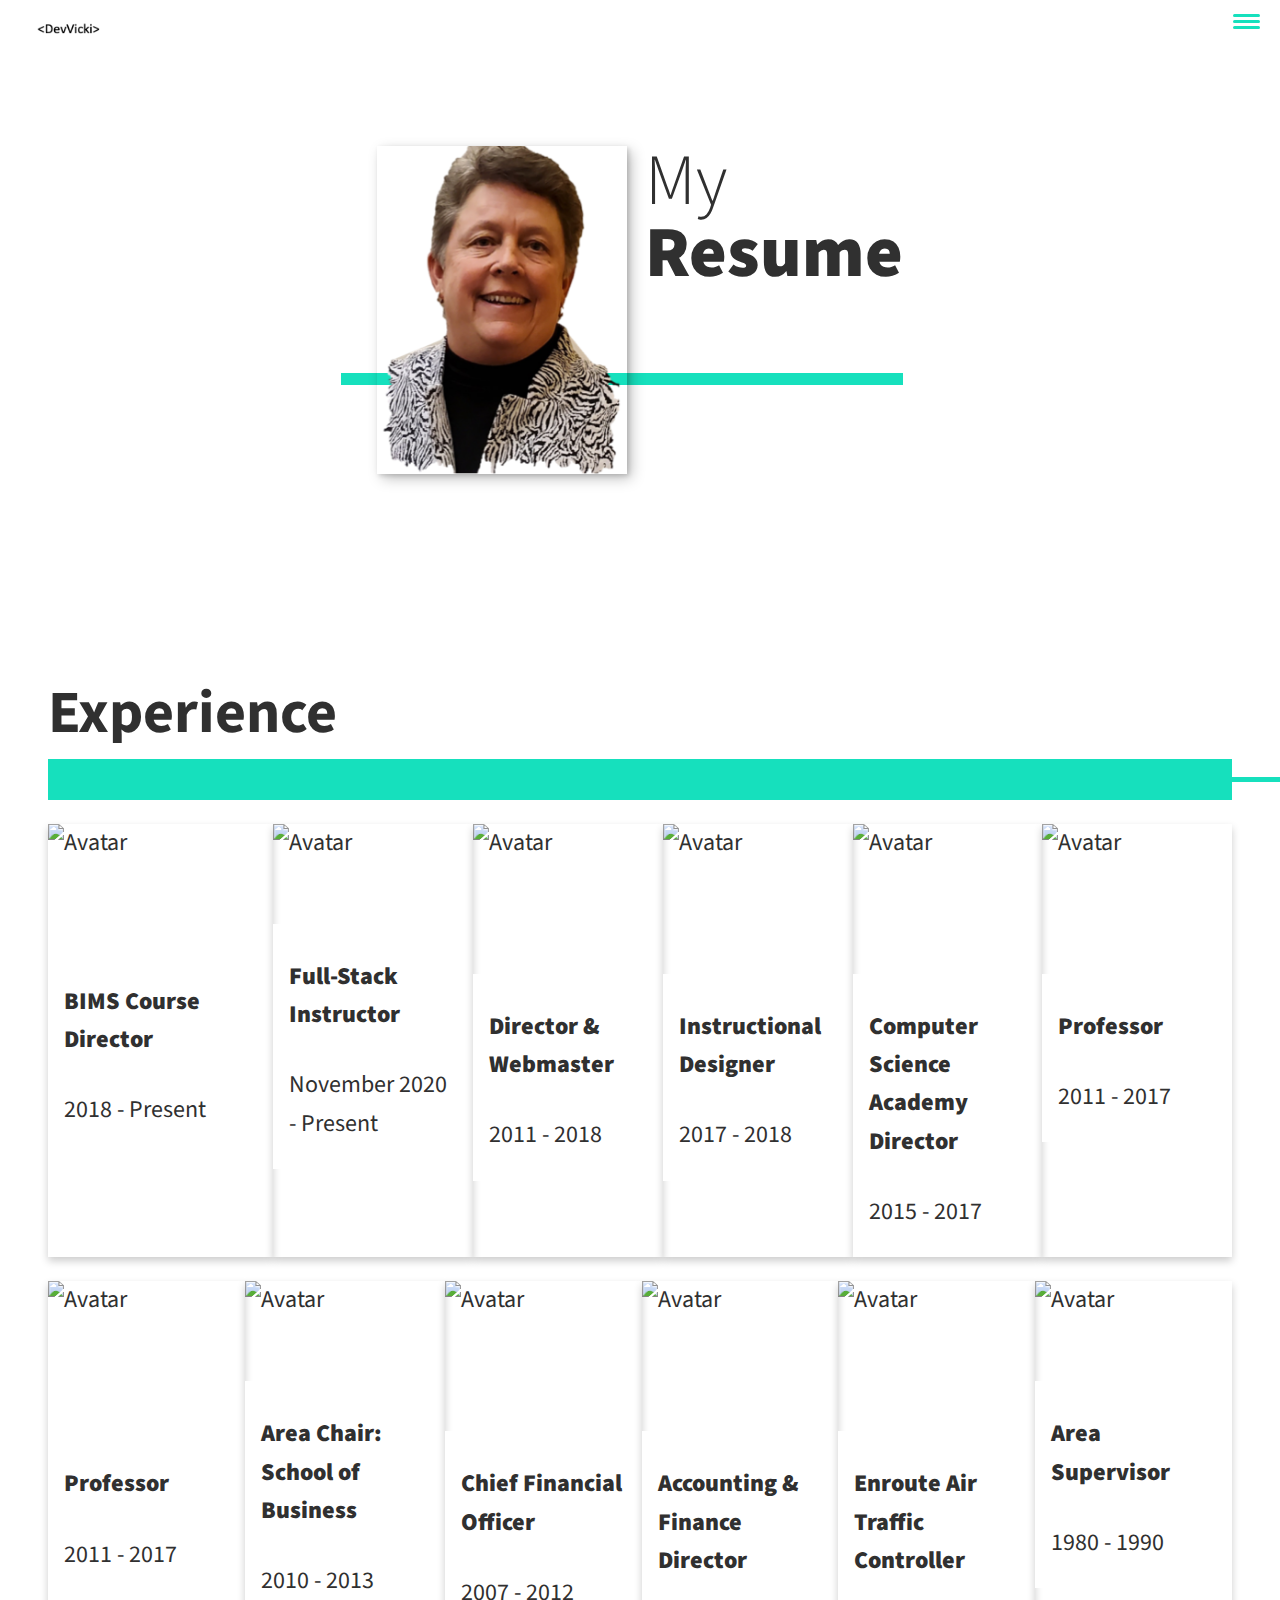
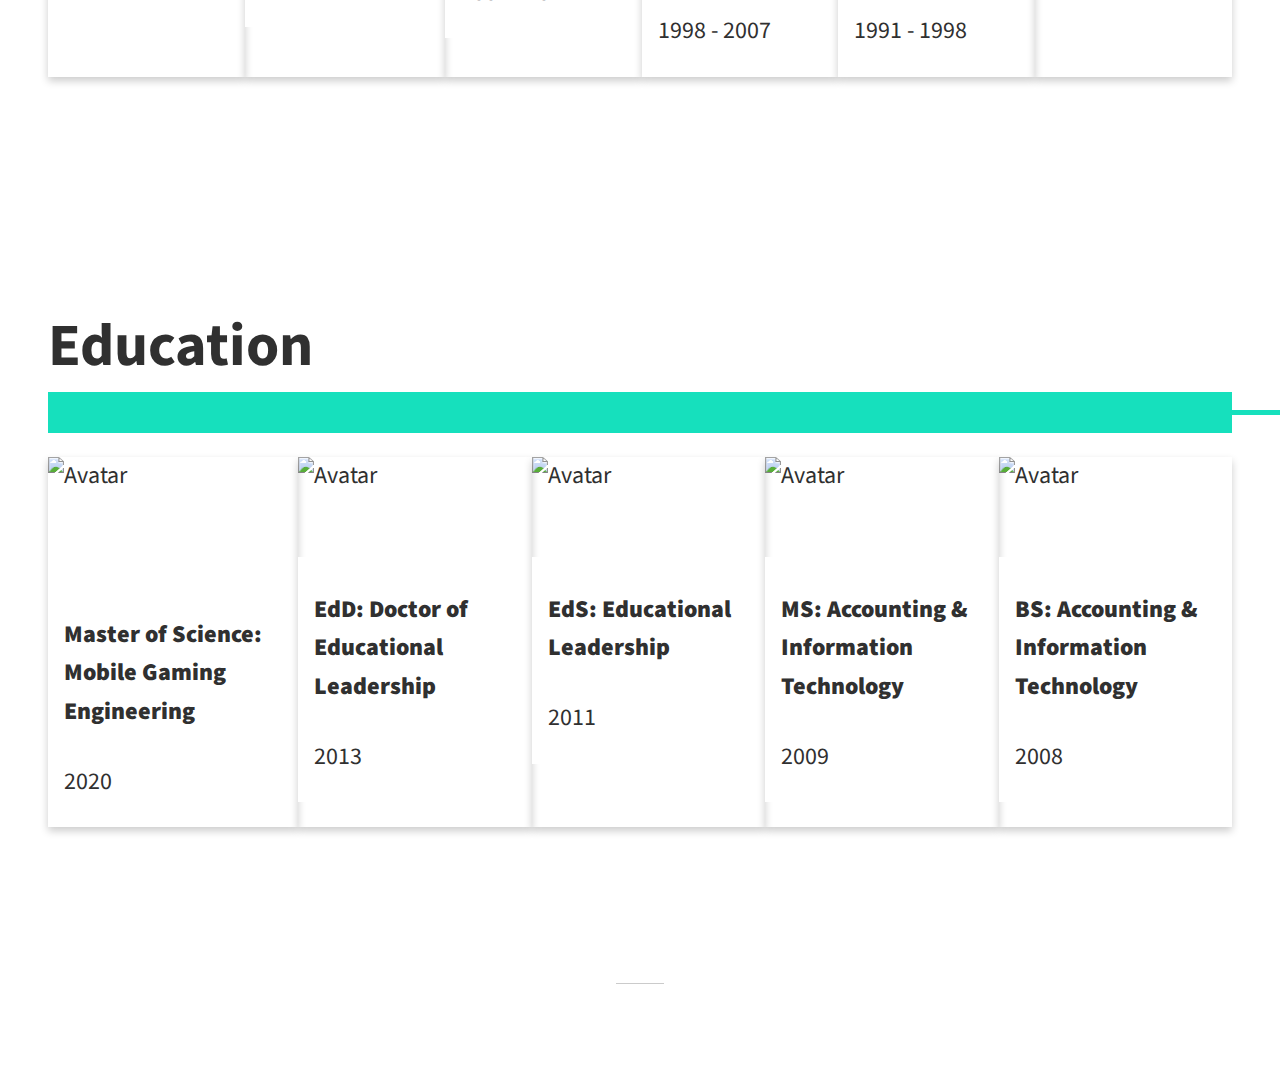
==== resume.html @ 039efaac "add features" ====
<!DOCTYPE html>
<html lang="en">
    <head>
        <meta charset="UTF-8">
        <meta name="viewport" content="width=device-width, initial-scale=1.0">
        <style>
            .card {
  box-shadow: 0 4px 8px 0 rgba(0,0,0,0.2);
  transition: 0.3s;
  width: 25%;
}

.card:hover {
  box-shadow: 0 8px 16px 0 rgba(0,0,0,0.2);
}

.container {
  padding: 2px 16px;
}

        </style>
        <title>DevVicki Portfolio Website</title>
        <link rel="stylesheet" href="https://cdnjs.cloudflare.com/ajax/libs/normalize/7.0.0/normalize.min.css">
        <link rel="stylesheet" href="https://cdnjs.cloudflare.com/ajax/libs/font-awesome/5.11.2/css/all.css" integrity="sha256-46qynGAkLSFpVbEBog43gvNhfrOj+BmwXdxFgVK/Kvc=" crossorigin="anonymous" />  
        
        <!-- Update these with your own fonts -->
        <link href="https://fonts.googleapis.com/css?family=Source+Code+Pro:400,900|Source+Sans+Pro:300,900&display=swap" rel="stylesheet">
        
        <link rel="stylesheet" href="style.css">

    </head>
    <body>
        <header>
            <div class="logo">
                <img src="images/devvicki1.png" alt="">
            </div>
            <button class="nav-toggle" aria-label="toggle navigation">
                <span class="hamburger"></span>
            </button>
            <nav class="nav">
                <ul class="nav__list">
                    <li class="nav__item"><a href="index.html" class="nav__link">Home</a></li>
                    <li class="nav__item"><a href="index.html#services" class="nav__link">My Services</a></li>
                    <li class="nav__item"><a href="index.html#about" class="nav__link">About me</a></li>
                    <li class="nav__item"><a href="index.html#resume" class="nav__link">My Resume</a></li>
                </ul>
            </nav>
        </header>

        <section class="intro" >
            <h1 class="section__title section__title--intro">
            My <strong>Resume</strong></h1>
            <p class="section__subtitle section__subtitle--intro"> </p>
            <img src="images/devvicki.png" alt="Vicki Smiling" class="intro__img">
        </section>



        <!-- Experience -->

        <section class="my-experience" id="experience">
            <h2 class="section__title section__title--about">Experience</h2>
            <p class="section__subtitle section__subtitle--experience"></p>

            <ul class="experience-list">

                <div class="card">
                    <img height="125px" width="225px" src="https://hello.fullsail.edu/lp/shared/app/common/images/logo.svg" alt="Avatar">
                    <div class="container">
                      <h4><b>BIMS Course Director</b></h4>
                      <p>2018 - Present</p>
                    </div> </div>              
                
                <div class="card">
                    <img height="100px" width="200px" src="https://www.digitalcrafts.com/img/digitalcrafts-logo-blue-p.png" alt="Avatar">
                    <div class="container">
                      <h4><b>Full-Stack Instructor</b></h4>
                      <p>November 2020 - Present</p>
                    </div> </div>
                    
                <div class="card">
                    <img height="150px" width="150px" src="https://lh3.googleusercontent.com/NJIfyPwvkBKyvfZGyOelErvuKbXWbrQMAKvsU-wHJ6w2iRhc0swvmUOUcQwTbe_cce4Qv4a5gYkCiNQbjCo=s280" alt="Avatar">
                    <div class="container">
                        <h4><b>Director & Webmaster</b></h4>
                        <p>2011 - 2018</p>
                    </div></div>

                <div class="card">
                    <img height="150px" width="150px" src="https://lh3.googleusercontent.com/nzFe1OqwyYhw9xfC5vzNpe-4QhasNtBReuPd5XTUb0-vRuojIthTKakmcHSHmA7kkYBXSvPMbCKH47pN=s200" alt="Avatar">
                    <div class="container">
                        <h4><b>Instructional Designer</b></h4>
                        <p>2017 - 2018</p>
                    </div></div>

                <div class="card">
                    <img height="150px" width="150px" src="https://lh3.googleusercontent.com/sLp-PVz4KGB3I0jQB774bYoWwNFAS58XWr1jJs-2hpfGeopZxSYMEwkyAOrH8DeDd8RwYD0BUlBN-aR70w=s100" alt="Avatar">
                        <div class="container">
                            <h4><b>Computer Science Academy Director</b></h4>
                            <p>2015 - 2017</p>
                        </div></div>

                <div class="card">
                    <img height="150px" width="150px" src="https://lh3.googleusercontent.com/EBvrP-QzA1zSdYKOfCCRAQIwXcGbqqFFclmSycOg-KRU4KW2VMSCP71zDImVeywBz7NnqPJwArXbk8ez9Q=s200" alt="Avatar">
                        <div class="container">
                            <h4><b>Professor</b></h4>
                            <p>2011 - 2017</p>
                        </div></div>                     
            </ul>


        <ul class="experience-list">

            <div class="card">
                <img height="150px" width="150px" src="https://lh3.googleusercontent.com/YGeaFVpNAOj0jH7HneAPMuEgXJcxlIi9nQl0BOPqPMAubauPRxfaX0MMmhJEq7UHF69IfbgtnUHjOlTx=s200" alt="Avatar">
                    <div class="container">
                        <h4><b>Professor</b></h4>
                        <p>2011 - 2017</p>
                    </div></div>     

            <div class="card">
                <img height="100px" width="200px" src="https://lh3.googleusercontent.com/wCHHBPSZY6qWTrij7rY2QCxlQE19Qpgsz6lQjoAPfpq5LJbzfiUyvxrlGshuBxqzev6vTNjvFY5BPQ6hqME=s200" alt="Avatar">
                    <div class="container">
                        <h4><b>Area Chair: School of Business</b></h4>
                        <p>2010 - 2013</p>
                </div></div>                        

                <div class="card">
                    <img height="150px" width="150px" src="https://lh3.googleusercontent.com/AeG27EWDaL7KlYSD2pR43pnkqHRXZAyi8agTSlGUo-FQBvhKFLJPEiuXeX-v11znKOO04iUByvSb1q5xKA=s200" alt="Avatar">
                        <div class="container">
                            <h4><b>Chief Financial Officer</b></h4>
                            <p>2007 - 2012</p>
                    </div></div>   

                <div class="card">
                    <img height="150px" width="150px" src="https://lh3.googleusercontent.com/r9UynbSU3KxyYnn-zXkbC00Xz1dLmjRKXhGBEUwNKbatXmfbp-RPtE6V8EEbHY3o19FU4tWrv58iDEO0eA=s200" alt="Avatar">
                        <div class="container">
                            <h4><b>Accounting & Finance Director</b></h4>
                            <p>1998 - 2007</p>
                        </div></div>   

                <div class="card">
                    <img height="150px" width="150px" src="https://lh3.googleusercontent.com/4PUKXRRySLEQu9jy2htmRR9gUG8FzZKR9MD_SDNjcZcI3pYi3DR60aaWeFIWwxUr3WzKXEaN1ftEjK1n0A=s200" alt="Avatar">
                        <div class="container">
                            <h4><b>Enroute Air Traffic Controller</b></h4>
                            <p>1991 - 1998</p>
                        </div></div>   

                <div class="card">
                    <img height="100px" width="100px" src="http://ww1.prweb.com/prfiles/2010/05/02/222634/711Logo.jpg" alt="Avatar">
                        <div class="container">
                            <h4><b>Area Supervisor</b></h4>
                            <p>1980 - 1990</p>
                    </div> </div>                            

            </ul>

        </section>

        <!-- Education -->

        <section class="my-experience" id="experience">
            <h2 class="section__title section__title--about">Education</h2>
            <p class="section__subtitle section__subtitle--experience"></p>

            <ul class="experience-list">
                
                <div class="card">
                    <img height="125px" width="250px" src="https://hello.fullsail.edu/lp/shared/app/common/images/logo.svg" alt="Avatar">
                    <div class="container">
                      <h4><b>Master of Science: Mobile Gaming Engineering</b></h4>
                      <p>2020</p>
                    </div> </div>
                    
                <div class="card">
                    <img height="100px" width="200px" src="https://lh3.googleusercontent.com/4_nc_bs6EVUu5UGEXJawTuynBgrLPSNoDsn2Lm7nqzxKtcpe3rSY6oJ6OZSbbAtmN8Lym60KlxYx6-SJLw=s140" alt="Avatar">
                    <div class="container">
                        <h4><b>EdD: Doctor of Educational Leadership</b></h4>
                        <p>2013</p>
                    </div></div>

                <div class="card">
                    <img height="100px" width="200px" src="https://lh3.googleusercontent.com/4_nc_bs6EVUu5UGEXJawTuynBgrLPSNoDsn2Lm7nqzxKtcpe3rSY6oJ6OZSbbAtmN8Lym60KlxYx6-SJLw=s140" alt="Avatar">
                    <div class="container">
                        <h4><b>EdS: Educational Leadership</b></h4>
                        <p>2011</p>
                    </div></div>

                <div class="card">
                    <img height="100px" width="200px" src="https://lh3.googleusercontent.com/4_nc_bs6EVUu5UGEXJawTuynBgrLPSNoDsn2Lm7nqzxKtcpe3rSY6oJ6OZSbbAtmN8Lym60KlxYx6-SJLw=s140" alt="Avatar">
                        <div class="container">
                            <h4><b>MS: Accounting & Information Technology</b></h4>
                            <p>2009</p>
                        </div></div>

                <div class="card">
                    <img height="100px" width="200px" src="https://lh3.googleusercontent.com/4_nc_bs6EVUu5UGEXJawTuynBgrLPSNoDsn2Lm7nqzxKtcpe3rSY6oJ6OZSbbAtmN8Lym60KlxYx6-SJLw=s140" alt="Avatar">
                        <div class="container">
                            <h4><b>BS: Accounting & Information Technology</b></h4>
                            <p>2008</p>
                        </div></div>                     
            </ul>

        </section>


        <!-- Footer -->
        <footer class="footer">
            <!-- replace with your email address -->
            <a href="mailto:drvicki.bealman@gmail.com" class="footer__link"><i class="fas fa-envelope-square"></i></a>
            <ul class="social-list">
                <li class="social-list__item"><a class="social-list__link" href="https://codepen.io/drvicki"><i class="fab fa-codepen"></i></a></li>
                <li class="social-list__item"><a class="social-list__link" href="https://twitter.com/Vbealman1"><i class="fab fa-twitter"></i></a></li>
                <li class="social-list__item"><a class="social-list__link" href="https://github.com/DrVicki"><i class="fab fa-github"></i></a></li>
                <li class="social-list__item"><a class="social-list__link" href="https://www.linkedin.com/in/dr-vicki-bealman/"><i class="fab fa-linkedin-in"></i></a></li>
            </ul>
        </footer>

        <script src="index.js"></script>

    </body>

</html>
---- style.css ----
*,
*::before,
*::after {
    box-sizing: border-box;
}

/* Custom Properties, update these for your own design */

:root {
    --ff-primary: 'Source Sans Pro', sans-serif;
    --ff-secondary: 'Source Code Pro', monospace;
    
    --fw-reg: 300;
    --fw-bold: 900;
    
    --clr-light: #fff;
    --clr-dark: #303030;
    --clr-accent: #16e0bd;
    
    --fs-h1: 3rem;
    --fs-h2: 2.25rem;
    --fs-h3: 1.25rem;
    --fs-body: 1rem;
    
    --bs: 0.25em 0.25em 0.75em rgba(0,0,0,.25),
          0.125em 0.125em 0.25em rgba(0,0,0,.15);
}

@media (min-width: 800px) {
    :root {
        --fs-h1: 4.5rem;
        --fs-h2: 3.75rem;
        --fs-h3: 1.5rem;
        --fs-body: 1.125rem;
    }
}

/* General styles */

html {
    scroll-behavior: smooth;
}

body {
    background: var(--clr-light);
    color: var(--clr-dark);
    margin: 0;
    font-family: var(--ff-primary);
    font-size: var(--fs-body);
    line-height: 1.6;
}

section {
    padding: 5em 2em;
}

img {
    display: block;
    max-width: 100%;
}

strong { font-weight: var(--fw-bold) }

:focus {
    outline: 3px solid var(--clr-accent);
    outline-offset: 3px;
}

/* Buttons */

.btn {
    display: inline-block;
    padding: .5em 2.5em;
    background: var(--clr-accent);
    color: var(--clr-dark);
    text-decoration: none;
    cursor: pointer;
    font-size: .8rem;
    text-transform: uppercase;
    letter-spacing: 2px;
    font-weight: var(--fw-bold);
    transition: transform 200ms ease-in-out;
}

.btn:hover {
    transform: scale(1.1);
}

/* Typography */

h1,
h2,
h3 {
    line-height: 1;
    margin: 0;
}

h1 { font-size: var(--fs-h1) }
h2 { font-size: var(--fs-h2) }
h3 { font-size: var(--fs-h3) }


.section__title {
    margin-bottom: .25em;
}

.section__title--intro {
    font-weight: var(--fw-reg);
}

.section__title--intro strong {
    display: block;
}

.section__subtitle {
    margin: 0;
    font-size: var(--fs-h3);
}

.section__subtitle--intro,
.section__subtitle--about,
.section__subtitle--skills,
.section__subtitle--work,
.section__subtitle--resume,
.section__subtitle--experience
 {
    background: var(--clr-accent);
    padding: .25em 1em;
    font-family: var(--ff-secondary);
    margin-bottom: 1em;
}


/* header */

header {
    display: flex;
    justify-content: space-between;
    padding: 1em;
}

.logo {
    max-width: 100px;
}

.nav {
    position: fixed;
    background: var(--clr-dark);
    color: var(--clr-light);
    top: 0;
    bottom: 0;
    left: 0;
    right: 0;
    z-index: 100;

    transform: translateX(100%);
    transition: transform 250ms cubic-bezier(.5, o, .5, 1)
}

.nav__list {
    list-style: none;
    display: flex;
    height: 100%;
    flex-direction: column;
    justify-content: space-evenly;
    align-items: center;
    margin: 0;
    padding: 0;

}

.nav__link {
    color: inherit;
    font-weight: var(--fw-bold);
    font-size: var(--fs-h3);
    text-decoration: none;
}

.nav__link:hover {
    color: var(--clr-accent);
}

.nav-toggle {
    padding: .5em;
    background: transparent;
    border: 0;
    cursor: pointer;
    position: absolute;
    right: 1em;
    top: 1em;
    z-index: 1000;
}

.nav-open .nav {
    transform: translateX(0);
}

.nav-open .nav-toggle {
    position: fixed;
}

.nav-open .hamburger {
    transform: rotate(.625turn);
}

.nav-open .hamburger::before {
    transform: rotate(90deg) translateX(-6px);
}

.nav-open .hamburger::after {
    opacity: 0;
}


.hamburger {
    display: block;
    position: relative;
}

.hamburger,
.hamburger::before,
.hamburger::after {
    background: var(--clr-accent);
    width: 2em;
    height: 3px;
    border-radius: 1em;
    transition: transform 250ms ease-in-out;
}

.hamburger::before,
.hamburger::after {
    content: '';
    position: absolute;
    left: 0;
    right: 0;
}

.hamburger::before { top: 6px; }
.hamburger::after { bottom: 6px; }




/*  Intro section  */

.intro {
    position: relative;
}

.intro__img {
    box-shadow: var(--bs);
}

.section__subtitle--intro {
    display: inline-block;
}

@media (min-width: 600px) {
    .intro {
        display: grid;
        width: min-content;
        margin: 0 auto;
        grid-column-gap: 1em;
        grid-template-areas: 
            "img title"
            "img subtitle";
        grid-template-columns: min-content max-content;
    }
    
    .intro__img {
        grid-area: img;
        min-width: 250px;
        position: relative;
        z-index: 2;
    }    
    
    .section__subtitle--intro {
        align-self: start;
        grid-column: -1 / 1;
        grid-row: 2;
        text-align: right;
        position: relative;
        left: -1.5em;
        width: calc(100% + 1.5em);
    }
}



/*  My services section  */

.my-services {
    background-color: var(--clr-dark);
    background-image: url(images/services-bg.png);
    background-size: cover;
    background-blend-mode: multiply; 
    color: var(--clr-light);
    text-align: center;
}

.section__title--services {
    color: var(--clr-accent);
    position: relative;
}

.section__title--services::after {
    content: '';
    display: block;
    width: 2em;
    height: 1px;
    margin: 0.5em auto 1em;
    background: var(--clr-light);
    opacity: 0.25;
}

.services {
    margin-bottom: 4em;
}

.service {
    max-width: 500px;
    margin: 0 auto;
}

@media (min-width: 800px) {
    .services {
        display: flex;
        max-width: 1000px;
        margin-left: auto;
        margin-right: auto;
    }
    
    .service + .service {
        margin-left: 2em;
    }
}



.my-skills {
    background-color: black;
    color: var(--clr-light);
   
    font-size: var(--fs-h3);
}

.my-skills a { 
    color: inherit;
    text-decoration: none;
}





.skills-list {
    list-style: none;
    display: flex;
    justify-content: center;
    margin: 1em 0 0;
    padding: 0;
 
}

.skills-list__item {
    margin: 0 .5em;
    color: var(--clr-accent);
}

.skills-list__link {
    padding: .5em;

}

.skills-list__link::after {
    content: '';
    display: block;
    width: 2em;
    height: 1px;
    margin: 0.5em auto 1em;
    background: var(--clr-dark);
    opacity: 0.25;
}



.about-me {
    max-width: 1000px;
    margin: 0 auto;
}

.about-me__img {
    box-shadow: var(--bs);
}

@media(min-width: 600px) {
    .about-me {
        display: grid;
        grid-template-columns: 1fr 200px;
        grid-template-areas: 
            "title img"
            "subtitle img"
            "text img";
            grid-column-gap: 2em;
    }

    .section__title--about {
        grid-area: title;
    }

    .section__subtitle--about {
        grid-column: 1 / -1;
        grid-row: 2;
        position: relative;
        /*left: -1em;*/
        width: calc(100% + 2em);
        padding-left: .15em;
        padding-right: calc(200px + 4em);
    }


    .about-me__img {
        grid-area: img;
        width: 300px;
        height: 406px;
        position: relative;
        z-index: 2;
    }
}

.my-work {
    background-color: var(--clr-light);
    background-image: url(images/mywork.png);
    background-size: cover;
    background-blend-mode: multiply; 
    color: var(--clr-light);
    text-align: center;
}
.section__title--work::after {
    content: '';
    display: flex;
    width: 2em;
    height: 1px;
    margin: 0.5em auto .5em; 
    background: var(--clr-light);
    opacity: 0.25;
}

.section__subtitle--work  {
    color: var(--clr-dark);
    font-style: var(--ff-secondary);

    margin-bottom: 2em;
    margin-top: .5em;

}

.work-list {
    list-style: none;
    display: flex;
    justify-content: center;
    margin: 2em 0 0;
    padding: 2;
 
}

.work-list__item {
    margin: 0 .5em;
    color: var(--clr-accent);
}

.work-list__link {
    padding: .5em;

}

.work-list__link::after {
    content: '';
    display: block;
    width: 2em;
    height: 1px;
    margin: 0.5em auto 1em;
    background: var(--clr-light);
    opacity: 0.25;
}

@media (min-width: 800px) {
    .work {
        display: flex;
        max-width: 1000px;
        margin-left: auto;
        margin-right: auto;
    }



/* footer */
.footer {
    background: var(--clr-light);
    background-size: auto;
    background-blend-mode: color;
    color: var(--clr-accent);
    text-align: center;
    padding: 1.0em 0;
        font-size: var(--fs-h3);
}

.footer a { 
    color: inherit;
    text-decoration: none;
}

.footer__link {
   
    font-weight: var(--fw-bold);
}

.footer__link::after {
    content: '';
    display: flex;
    width: 2em;
    height: 1px;
    margin: 0.5em auto 1em;
    background: var(--clr-dark);
    opacity: 0.25;
}

.footer__link:hover, 
.social-list__link:hover {
    opacity: .7;
}

.footer__link:hover {
    text-decoration: underline;

}

.social-list {
    list-style: none;
    display: flex;
    justify-content: center;
    margin: 1em 0 0;
    padding: 0;
}

.social-list__item {
    margin: 0 .5em;
}

.social-list__link {
    padding: .5em;

}

* {
    box-sizing: border-box;
  }
   

  .active,
  .demo:hover {
    opacity: 1;
  }


 
.container {
    float: left;
    width: 100%;
    background-color: var(--clr-light);
  }
  
  .content {
    width: 94%;
    margin: 0px auto;
    background-color: var(--clr-light);
    padding: 30px;
  }
  
  .categories {
    display: flex;
    justify-content: space-between;
    background-color: var(--clr-light);
  }
  
  .categories_item a {
    color: green;
  }
  
  .categories_item {
    flex-grow: 1;
  }



  .my-experience {
    background-color: var(--clr-light);
    color: var(--clr-dark);
   
    font-size: var(--fs-h3);
}

.my-experience a { 
    color: inherit;
    text-decoration: none;
}


.experience-list {
    list-style: none;
    display: flex;
    justify-content: center;
    margin: 1em 0 0;
    padding: 0;
 
}

.experience-list__item {
    margin: 0 .5em;
    color: var(--clr-accent);
}

.experience-list__link {
    padding: .5em;

}

.experience-list__link::after {
    content: '';
    display: block;
    width: 2em;
    height: 1px;
    margin: 0.5em auto 1em;
    background: var(--clr-dark);
    opacity: 0.25;
}

.section__title--experience::after {
    content: '';
    display: block;
    width: 2em;
    height: 1px;
    margin: 0.5em auto .5em; 
    background: var(--clr-accent);
    opacity: 0.25;
}

@media (min-width: 800px) {
    .experience {
        display: flex;
        max-width: 1000px;
        margin-left: auto;
        margin-right: auto;
    }
    
    .experience + .experience {
        margin-left: 2em;
    }


}

.section__subtitle--experience::after {
    content: '';
    display: block;
    width: 60em;
    height: 5px;
    margin: 0.5em auto  .5em; 
    background: var(--clr-accent);
    opacity: 100%;
}
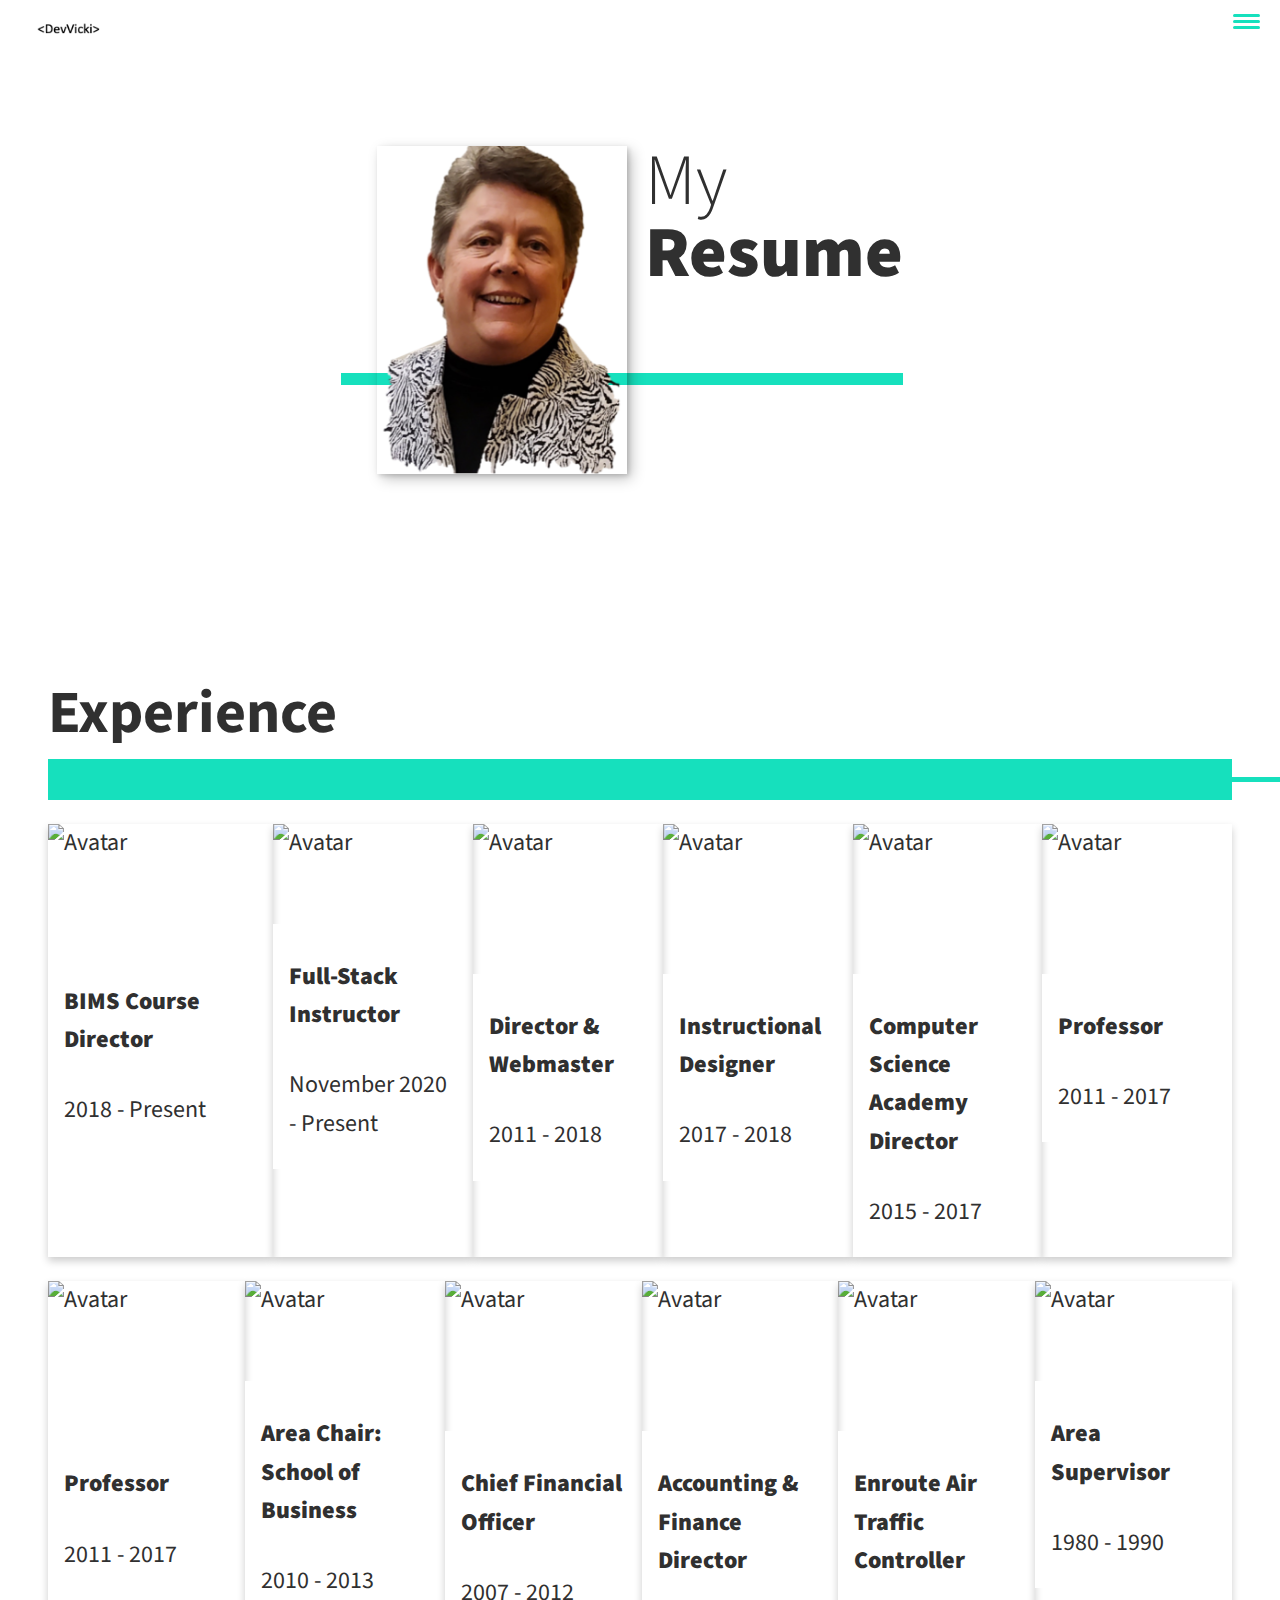
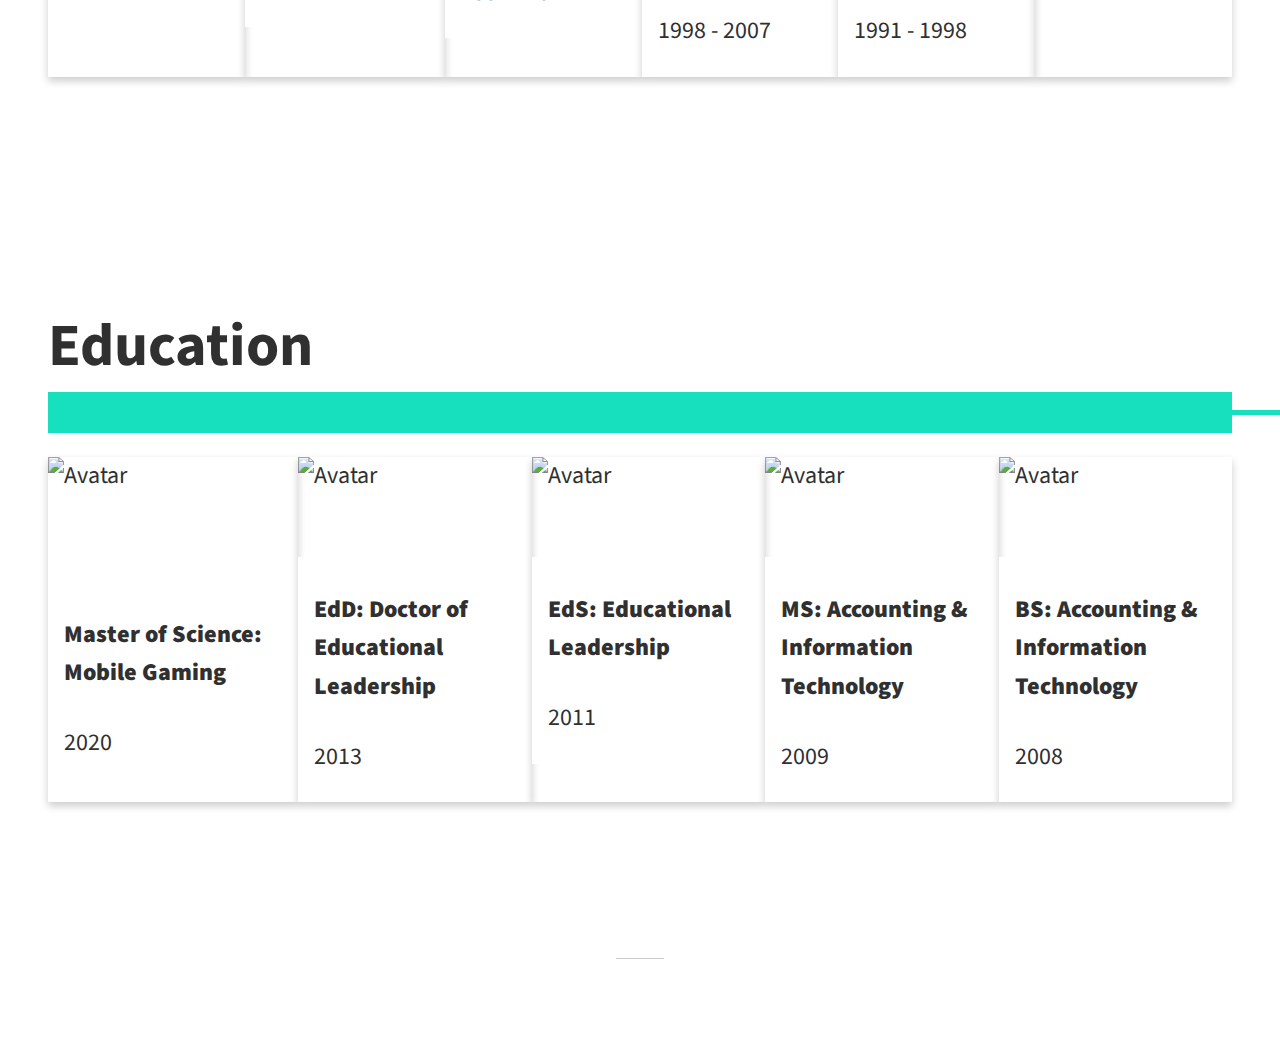
==== commit 44539c43: "update education" ====
--- a/resume.html
+++ b/resume.html
@@ -167,7 +167,7 @@
                 <div class="card">
                     <img height="125px" width="250px" src="https://hello.fullsail.edu/lp/shared/app/common/images/logo.svg" alt="Avatar">
                     <div class="container">
-                      <h4><b>Master of Science: Mobile Gaming Engineering</b></h4>
+                      <h4><b>Master of Science: Mobile Gaming</b></h4>
                       <p>2020</p>
                     </div> </div>
                     
--- a/style.css
+++ b/style.css
@@ -40,7 +40,7 @@
 
 html {
     scroll-behavior: smooth;
-}
+}    
 
 body {
     background: var(--clr-light);
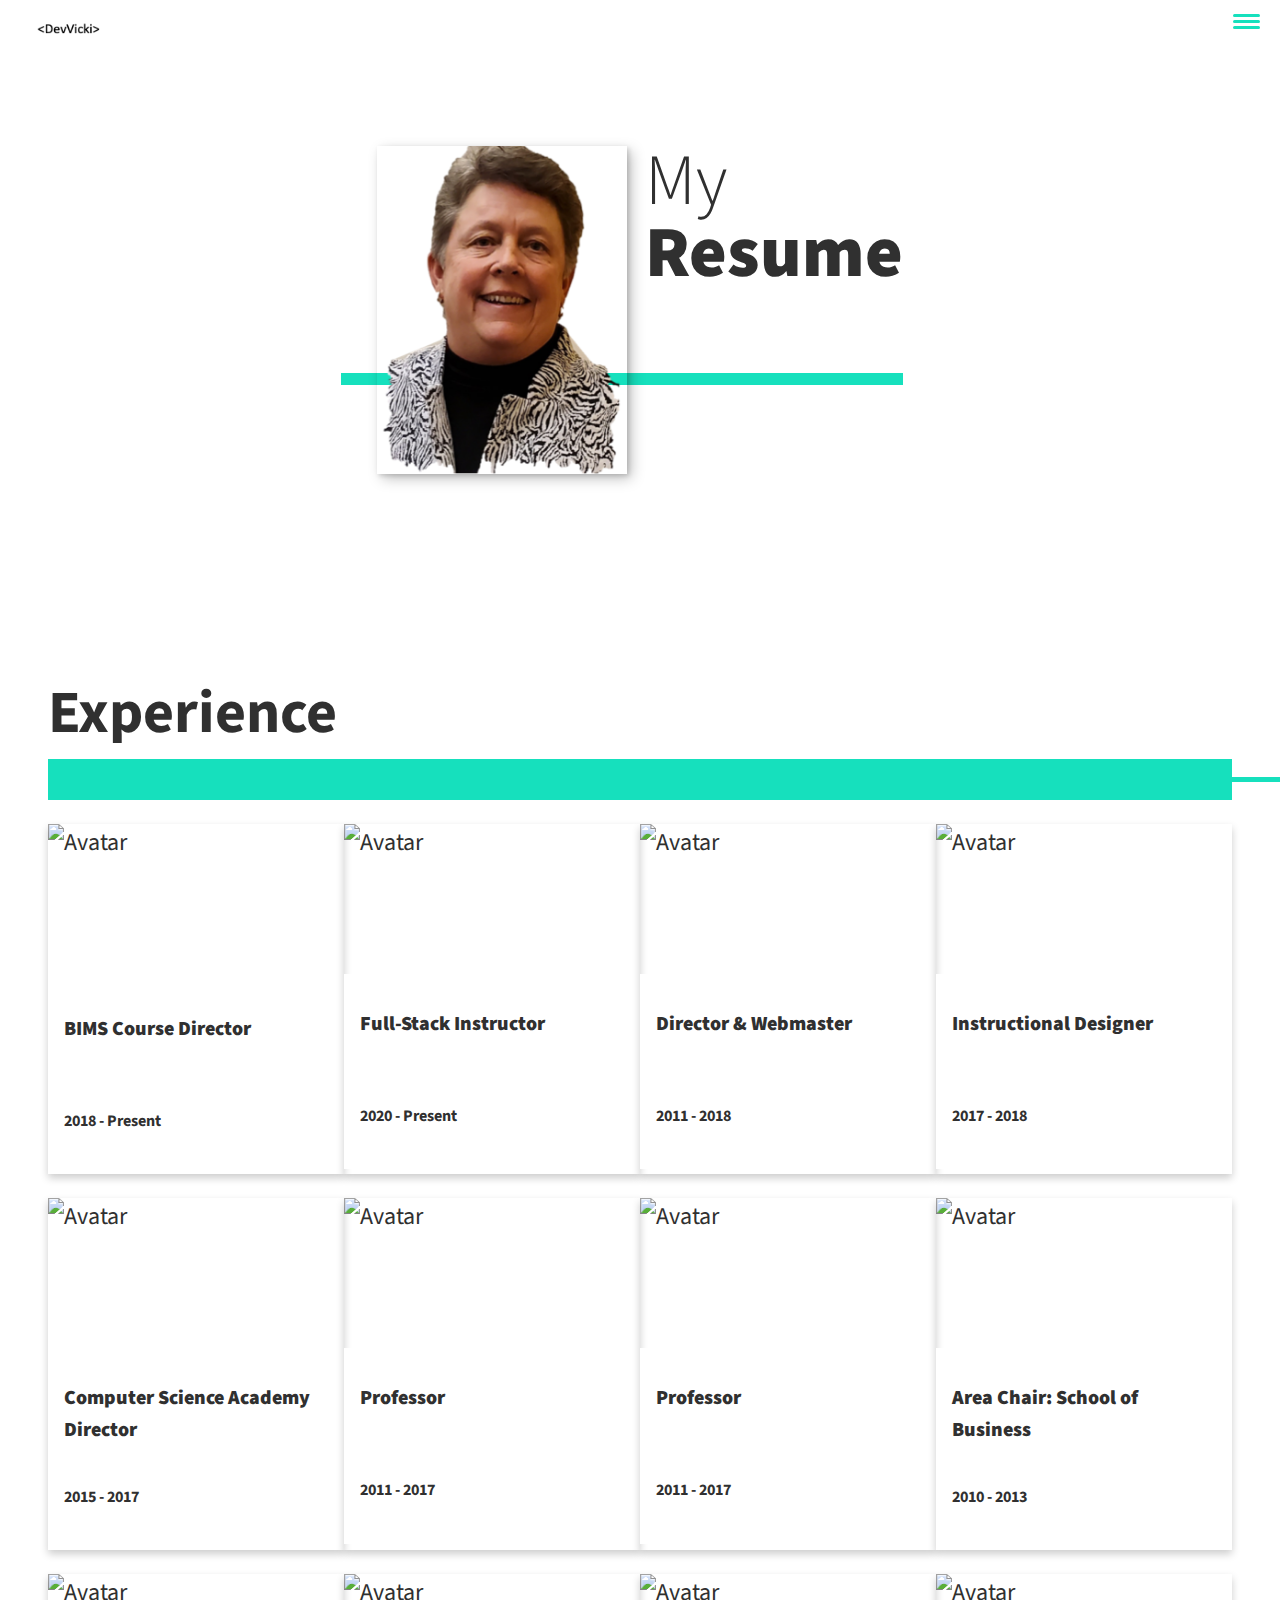
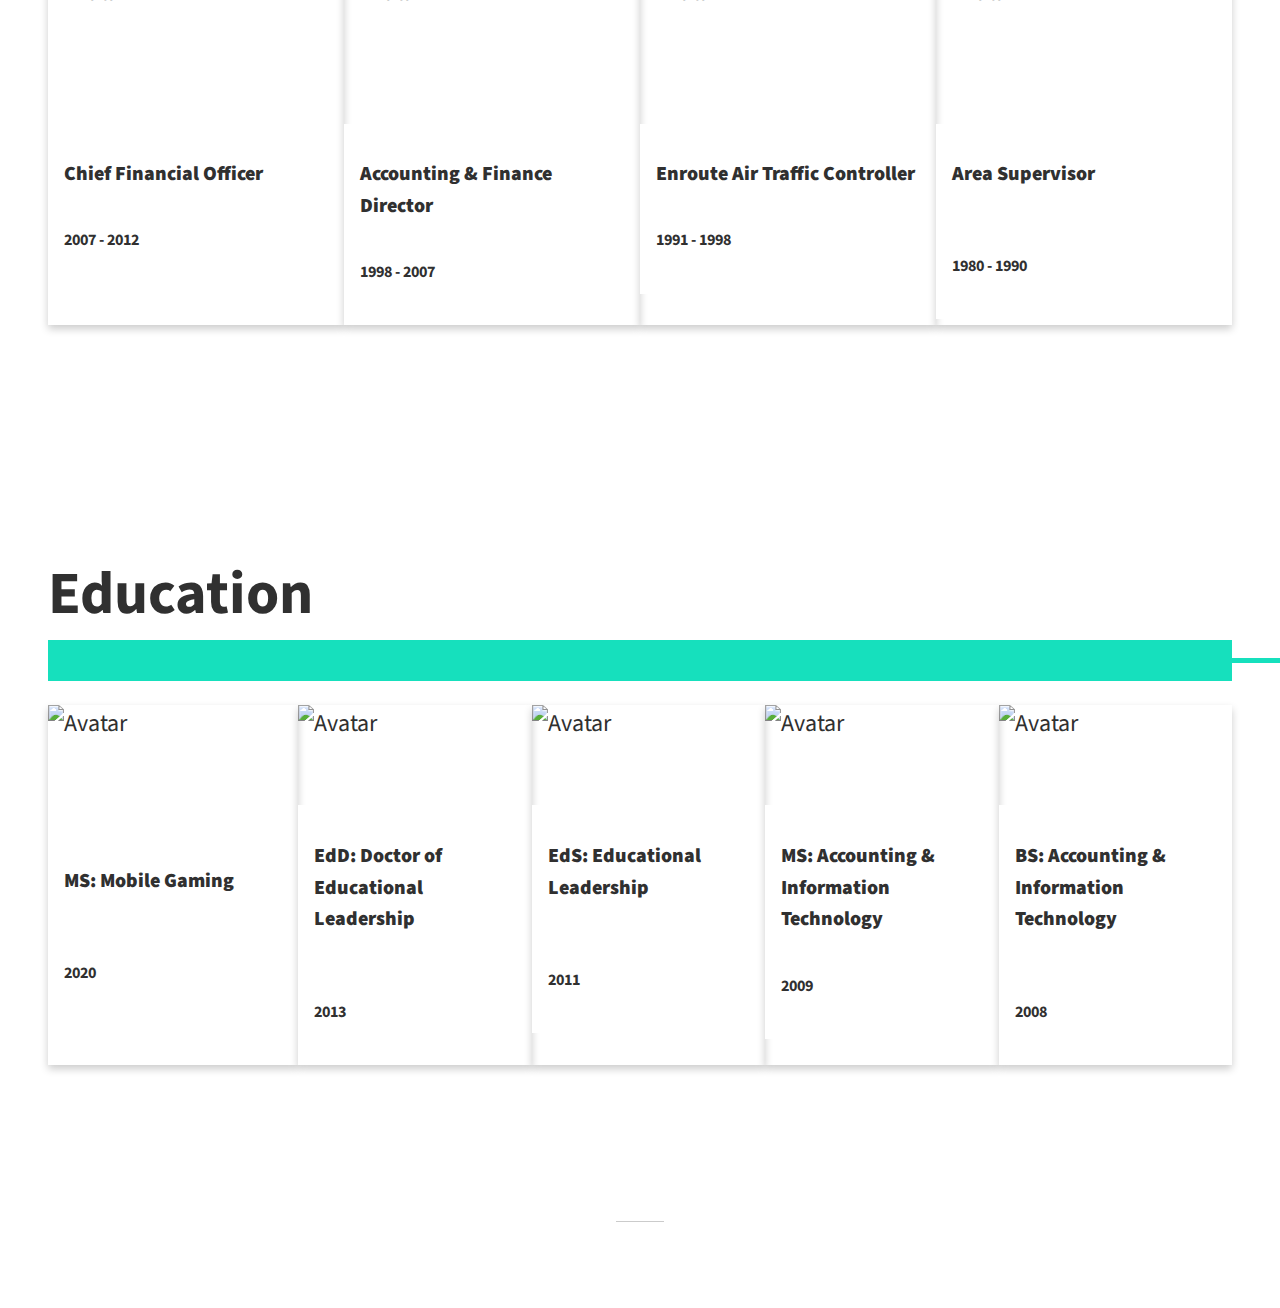
==== commit 1891dab5: "update cards" ====
--- a/resume.html
+++ b/resume.html
@@ -65,91 +65,95 @@
             <ul class="experience-list">
 
                 <div class="card">
-                    <img height="125px" width="225px" src="https://hello.fullsail.edu/lp/shared/app/common/images/logo.svg" alt="Avatar">
-                    <div class="container">
-                      <h4><b>BIMS Course Director</b></h4>
-                      <p>2018 - Present</p>
+                    <img height="155px" width="220px" src="https://hello.fullsail.edu/lp/shared/app/common/images/logo.svg" alt="Avatar">
+                    <div class="container">
+                      <h5><b>BIMS Course Director</b></h5>
+                      <h6><br>2018 - Present</h6>
                     </div> </div>              
                 
                 <div class="card">
-                    <img height="100px" width="200px" src="https://www.digitalcrafts.com/img/digitalcrafts-logo-blue-p.png" alt="Avatar">
-                    <div class="container">
-                      <h4><b>Full-Stack Instructor</b></h4>
-                      <p>November 2020 - Present</p>
+                    <img height="150px" width="200px" src="https://www.digitalcrafts.com/img/digitalcrafts-logo-blue-p.png" alt="Avatar">
+                    <div class="container">
+                      <h5><b>Full-Stack Instructor</b></h5>
+                      <h6><br>2020 - Present</h6>
                     </div> </div>
                     
                 <div class="card">
                     <img height="150px" width="150px" src="https://lh3.googleusercontent.com/NJIfyPwvkBKyvfZGyOelErvuKbXWbrQMAKvsU-wHJ6w2iRhc0swvmUOUcQwTbe_cce4Qv4a5gYkCiNQbjCo=s280" alt="Avatar">
                     <div class="container">
-                        <h4><b>Director & Webmaster</b></h4>
-                        <p>2011 - 2018</p>
+                        <h5><b>Director & Webmaster</b></h5>
+                        <h6><br>2011 - 2018</h6>
                     </div></div>
 
                 <div class="card">
                     <img height="150px" width="150px" src="https://lh3.googleusercontent.com/nzFe1OqwyYhw9xfC5vzNpe-4QhasNtBReuPd5XTUb0-vRuojIthTKakmcHSHmA7kkYBXSvPMbCKH47pN=s200" alt="Avatar">
                     <div class="container">
-                        <h4><b>Instructional Designer</b></h4>
-                        <p>2017 - 2018</p>
-                    </div></div>
-
+                        <h5><b>Instructional Designer</b></h5>
+                        <h6><br>2017 - 2018</h6>
+                    </div></div>
+                </ul>
+
+<ul class="experience-list">
                 <div class="card">
                     <img height="150px" width="150px" src="https://lh3.googleusercontent.com/sLp-PVz4KGB3I0jQB774bYoWwNFAS58XWr1jJs-2hpfGeopZxSYMEwkyAOrH8DeDd8RwYD0BUlBN-aR70w=s100" alt="Avatar">
                         <div class="container">
-                            <h4><b>Computer Science Academy Director</b></h4>
-                            <p>2015 - 2017</p>
+                            <h5><b>Computer Science Academy Director</b></h5>
+                            <h6>2015 - 2017</h6>
                         </div></div>
 
                 <div class="card">
                     <img height="150px" width="150px" src="https://lh3.googleusercontent.com/EBvrP-QzA1zSdYKOfCCRAQIwXcGbqqFFclmSycOg-KRU4KW2VMSCP71zDImVeywBz7NnqPJwArXbk8ez9Q=s200" alt="Avatar">
                         <div class="container">
-                            <h4><b>Professor</b></h4>
-                            <p>2011 - 2017</p>
-                        </div></div>                     
+                            <h5><b>Professor</b></h5>
+                            <h6><br>2011 - 2017</h6>
+                        </div></div>  
+                        
+                        <div class="card">
+                            <img height="150px" width="150px" src="https://lh3.googleusercontent.com/YGeaFVpNAOj0jH7HneAPMuEgXJcxlIi9nQl0BOPqPMAubauPRxfaX0MMmhJEq7UHF69IfbgtnUHjOlTx=s200" alt="Avatar">
+                                <div class="container">
+                                    <h5><b>Professor</b></h5>
+                                    <h6><br>2011 - 2017</h6>
+                                </div></div>     
+            
+                        <div class="card">
+                            <img height="150px" width="150px" src="https://lh3.googleusercontent.com/wCHHBPSZY6qWTrij7rY2QCxlQE19Qpgsz6lQjoAPfpq5LJbzfiUyvxrlGshuBxqzev6vTNjvFY5BPQ6hqME=s200" alt="Avatar">
+                                <div class="container">
+                                    <h5><b>Area Chair: School of Business</b></h5>
+                                    <h6>2010 - 2013</h6>
+                            </div></div>                            
             </ul>
 
 
         <ul class="experience-list">
 
-            <div class="card">
-                <img height="150px" width="150px" src="https://lh3.googleusercontent.com/YGeaFVpNAOj0jH7HneAPMuEgXJcxlIi9nQl0BOPqPMAubauPRxfaX0MMmhJEq7UHF69IfbgtnUHjOlTx=s200" alt="Avatar">
-                    <div class="container">
-                        <h4><b>Professor</b></h4>
-                        <p>2011 - 2017</p>
-                    </div></div>     
-
-            <div class="card">
-                <img height="100px" width="200px" src="https://lh3.googleusercontent.com/wCHHBPSZY6qWTrij7rY2QCxlQE19Qpgsz6lQjoAPfpq5LJbzfiUyvxrlGshuBxqzev6vTNjvFY5BPQ6hqME=s200" alt="Avatar">
-                    <div class="container">
-                        <h4><b>Area Chair: School of Business</b></h4>
-                        <p>2010 - 2013</p>
-                </div></div>                        
+                    
 
                 <div class="card">
                     <img height="150px" width="150px" src="https://lh3.googleusercontent.com/AeG27EWDaL7KlYSD2pR43pnkqHRXZAyi8agTSlGUo-FQBvhKFLJPEiuXeX-v11znKOO04iUByvSb1q5xKA=s200" alt="Avatar">
                         <div class="container">
-                            <h4><b>Chief Financial Officer</b></h4>
-                            <p>2007 - 2012</p>
+                            <h5><b>Chief Financial Officer</b></h5>
+                            <h6>2007 - 2012</h6>
                     </div></div>   
 
                 <div class="card">
                     <img height="150px" width="150px" src="https://lh3.googleusercontent.com/r9UynbSU3KxyYnn-zXkbC00Xz1dLmjRKXhGBEUwNKbatXmfbp-RPtE6V8EEbHY3o19FU4tWrv58iDEO0eA=s200" alt="Avatar">
                         <div class="container">
-                            <h4><b>Accounting & Finance Director</b></h4>
-                            <p>1998 - 2007</p>
+                            <h5><b>Accounting & Finance Director</b></h5>
+                            <h6>1998 - 2007</h6>
                         </div></div>   
 
                 <div class="card">
                     <img height="150px" width="150px" src="https://lh3.googleusercontent.com/4PUKXRRySLEQu9jy2htmRR9gUG8FzZKR9MD_SDNjcZcI3pYi3DR60aaWeFIWwxUr3WzKXEaN1ftEjK1n0A=s200" alt="Avatar">
                         <div class="container">
-                            <h4><b>Enroute Air Traffic Controller</b></h4>
-                            <p>1991 - 1998</p>
+                            <h5><b>Enroute Air Traffic Controller</b></h5>
+                            <h6>1991 - 1998</h6>
                         </div></div>   
 
                 <div class="card">
-                    <img height="100px" width="100px" src="http://ww1.prweb.com/prfiles/2010/05/02/222634/711Logo.jpg" alt="Avatar">
-                        <div class="container">
-                            <h4><b>Area Supervisor</b></h4>
-                            <p>1980 - 1990</p>
+                    <img height="150px" width="150px" src="http://ww1.prweb.com/prfiles/2010/05/02/222634/711Logo.jpg" alt="Avatar">
+                        <div class="container">
+                            <h5><b>Area Supervisor</b></h5>
+                            <h6><br>1980 - 1990</h6>
                     </div> </div>                            
 
             </ul>
@@ -167,36 +171,36 @@
                 <div class="card">
                     <img height="125px" width="250px" src="https://hello.fullsail.edu/lp/shared/app/common/images/logo.svg" alt="Avatar">
                     <div class="container">
-                      <h4><b>Master of Science: Mobile Gaming</b></h4>
-                      <p>2020</p>
+                      <h5><b>MS: Mobile Gaming</b></h5>
+                      <h6><br>2020</h6>
                     </div> </div>
                     
                 <div class="card">
                     <img height="100px" width="200px" src="https://lh3.googleusercontent.com/4_nc_bs6EVUu5UGEXJawTuynBgrLPSNoDsn2Lm7nqzxKtcpe3rSY6oJ6OZSbbAtmN8Lym60KlxYx6-SJLw=s140" alt="Avatar">
                     <div class="container">
-                        <h4><b>EdD: Doctor of Educational Leadership</b></h4>
-                        <p>2013</p>
-                    </div></div>
-
-                <div class="card">
-                    <img height="100px" width="200px" src="https://lh3.googleusercontent.com/4_nc_bs6EVUu5UGEXJawTuynBgrLPSNoDsn2Lm7nqzxKtcpe3rSY6oJ6OZSbbAtmN8Lym60KlxYx6-SJLw=s140" alt="Avatar">
-                    <div class="container">
-                        <h4><b>EdS: Educational Leadership</b></h4>
-                        <p>2011</p>
-                    </div></div>
-
-                <div class="card">
-                    <img height="100px" width="200px" src="https://lh3.googleusercontent.com/4_nc_bs6EVUu5UGEXJawTuynBgrLPSNoDsn2Lm7nqzxKtcpe3rSY6oJ6OZSbbAtmN8Lym60KlxYx6-SJLw=s140" alt="Avatar">
-                        <div class="container">
-                            <h4><b>MS: Accounting & Information Technology</b></h4>
-                            <p>2009</p>
+                        <h5><b>EdD: Doctor of Educational Leadership</b></h5>
+                        <h6><br>2013</h6>
+                    </div></div>
+
+                <div class="card">
+                    <img height="100px" width="200px" src="https://lh3.googleusercontent.com/4_nc_bs6EVUu5UGEXJawTuynBgrLPSNoDsn2Lm7nqzxKtcpe3rSY6oJ6OZSbbAtmN8Lym60KlxYx6-SJLw=s140" alt="Avatar">
+                    <div class="container">
+                        <h5><b>EdS: Educational Leadership</b></h5>
+                        <h6><br>2011</h6>
+                    </div></div>
+
+                <div class="card">
+                    <img height="100px" width="200px" src="https://lh3.googleusercontent.com/4_nc_bs6EVUu5UGEXJawTuynBgrLPSNoDsn2Lm7nqzxKtcpe3rSY6oJ6OZSbbAtmN8Lym60KlxYx6-SJLw=s140" alt="Avatar">
+                        <div class="container">
+                            <h5><b>MS: Accounting  & Information Technology</b></h5>
+                            <h6>2009</h6>
                         </div></div>
 
                 <div class="card">
                     <img height="100px" width="200px" src="https://lh3.googleusercontent.com/4_nc_bs6EVUu5UGEXJawTuynBgrLPSNoDsn2Lm7nqzxKtcpe3rSY6oJ6OZSbbAtmN8Lym60KlxYx6-SJLw=s140" alt="Avatar">
                         <div class="container">
-                            <h4><b>BS: Accounting & Information Technology</b></h4>
-                            <p>2008</p>
+                            <h5><b>BS: Accounting & Information Technology</b></h5>
+                            <h6><br>2008</h6>
                         </div></div>                     
             </ul>
 
